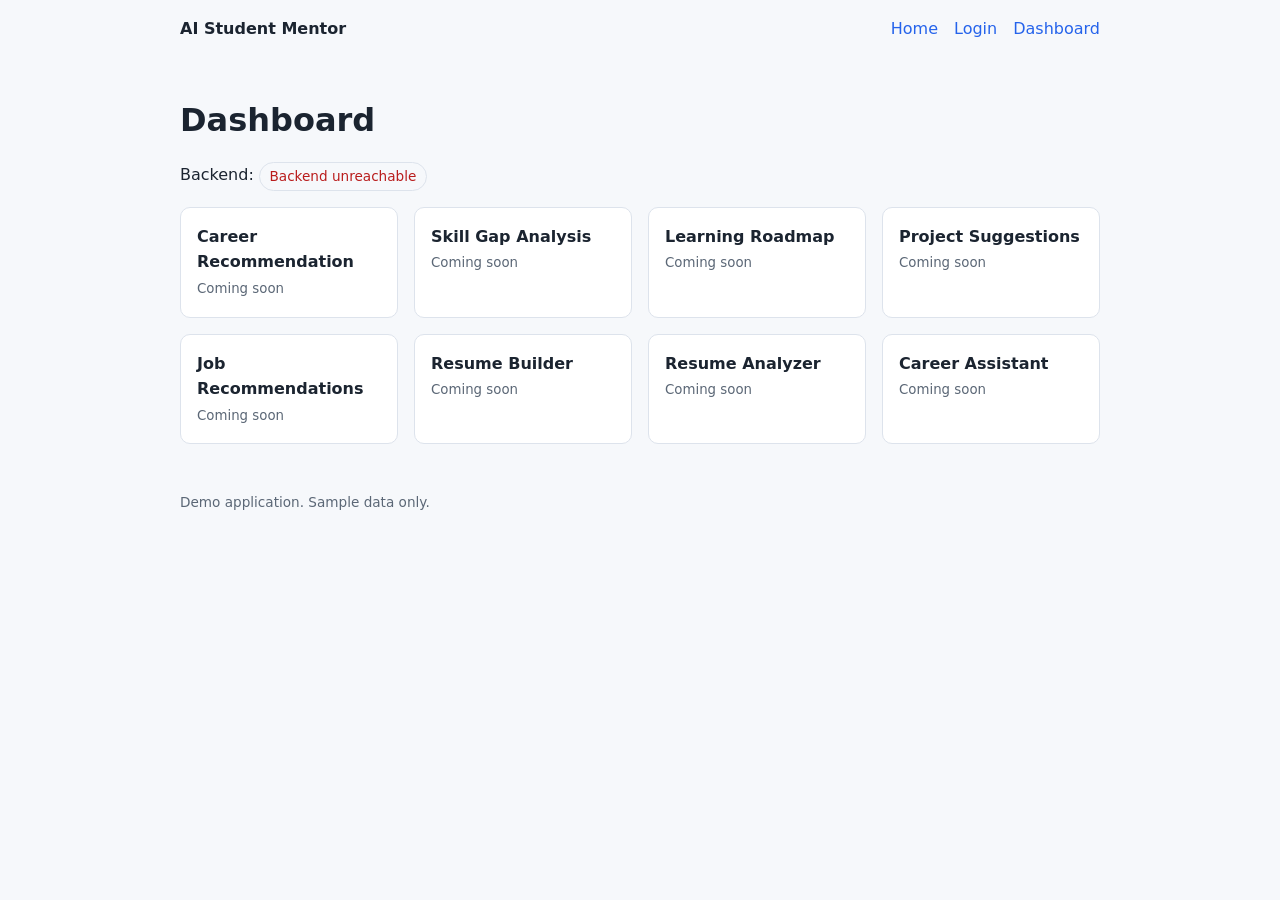
==== frontend/dashboard.html @ c773baec "Batch 1 foundation verified - 34 tests passing" ====
<!DOCTYPE html>
<html lang="en">
<head>
<meta charset="utf-8">
<meta name="viewport" content="width=device-width, initial-scale=1">
<link rel="icon" href="assets/favicon.svg" type="image/svg+xml">
<link rel="stylesheet" href="css/main.css">
<title>Dashboard - AI Student Mentor</title>
</head>
<body>
<header><strong>AI Student Mentor</strong>
  <nav><a href="index.html">Home</a><a href="login.html">Login</a><a href="dashboard.html">Dashboard</a></nav></header>
<main>
  <h1>Dashboard</h1>
  <p>Backend: <span id="backend-status" class="badge">Backend status</span></p>
  <ul class="grid">
    <li class="card"><strong>Career Recommendation</strong><br><small>Coming soon</small></li>
    <li class="card"><strong>Skill Gap Analysis</strong><br><small>Coming soon</small></li>
    <li class="card"><strong>Learning Roadmap</strong><br><small>Coming soon</small></li>
    <li class="card"><strong>Project Suggestions</strong><br><small>Coming soon</small></li>
    <li class="card"><strong>Job Recommendations</strong><br><small>Coming soon</small></li>
    <li class="card"><strong>Resume Builder</strong><br><small>Coming soon</small></li>
    <li class="card"><strong>Resume Analyzer</strong><br><small>Coming soon</small></li>
    <li class="card"><strong>Career Assistant</strong><br><small>Coming soon</small></li>
  </ul>
</main>
<footer>Demo application. Sample data only.</footer>
<script src="js/config.js"></script>
<script src="js/api.js"></script>
<script src="js/status.js"></script>
</body>
</html>
---- frontend/css/main.css ----
:root {
  --bg: #f6f8fb; --surface: #ffffff; --text: #1b2430; --muted: #5b6776;
  --primary: #2563eb; --border: #dde3ec; --ok: #15803d; --bad: #b91c1c;
}
@media (prefers-color-scheme: dark) {
  :root { --bg: #0f1722; --surface: #172131; --text: #e8edf5; --muted: #9aa7b8;
          --primary: #6ea0ff; --border: #263349; --ok: #4ade80; --bad: #f87171; }
}
* { box-sizing: border-box; }
body { margin: 0; font-family: system-ui, -apple-system, "Segoe UI", Roboto, sans-serif;
       background: var(--bg); color: var(--text); line-height: 1.6; }
header, main, footer { max-width: 960px; margin: 0 auto; padding: 1rem 1.25rem; }
header { display: flex; justify-content: space-between; align-items: center; flex-wrap: wrap; gap: .5rem; }
nav a { margin-left: 1rem; color: var(--primary); text-decoration: none; }
h1 { font-size: 2rem; margin-bottom: .25rem; }
.tagline { color: var(--muted); margin-top: 0; }
.grid { display: grid; gap: 1rem; grid-template-columns: repeat(auto-fill, minmax(210px, 1fr)); padding: 0; list-style: none; }
.card { background: var(--surface); border: 1px solid var(--border); border-radius: 10px; padding: 1rem; }
.card small { color: var(--muted); }
.badge { display: inline-block; padding: .15rem .6rem; border-radius: 999px; border: 1px solid var(--border); font-size: .85rem; }
.badge.ok { color: var(--ok); } .badge.bad { color: var(--bad); }
.btn { display: inline-block; padding: .5rem 1rem; border-radius: 8px; background: var(--primary); color: #fff; text-decoration: none; }
footer { color: var(--muted); font-size: .85rem; }
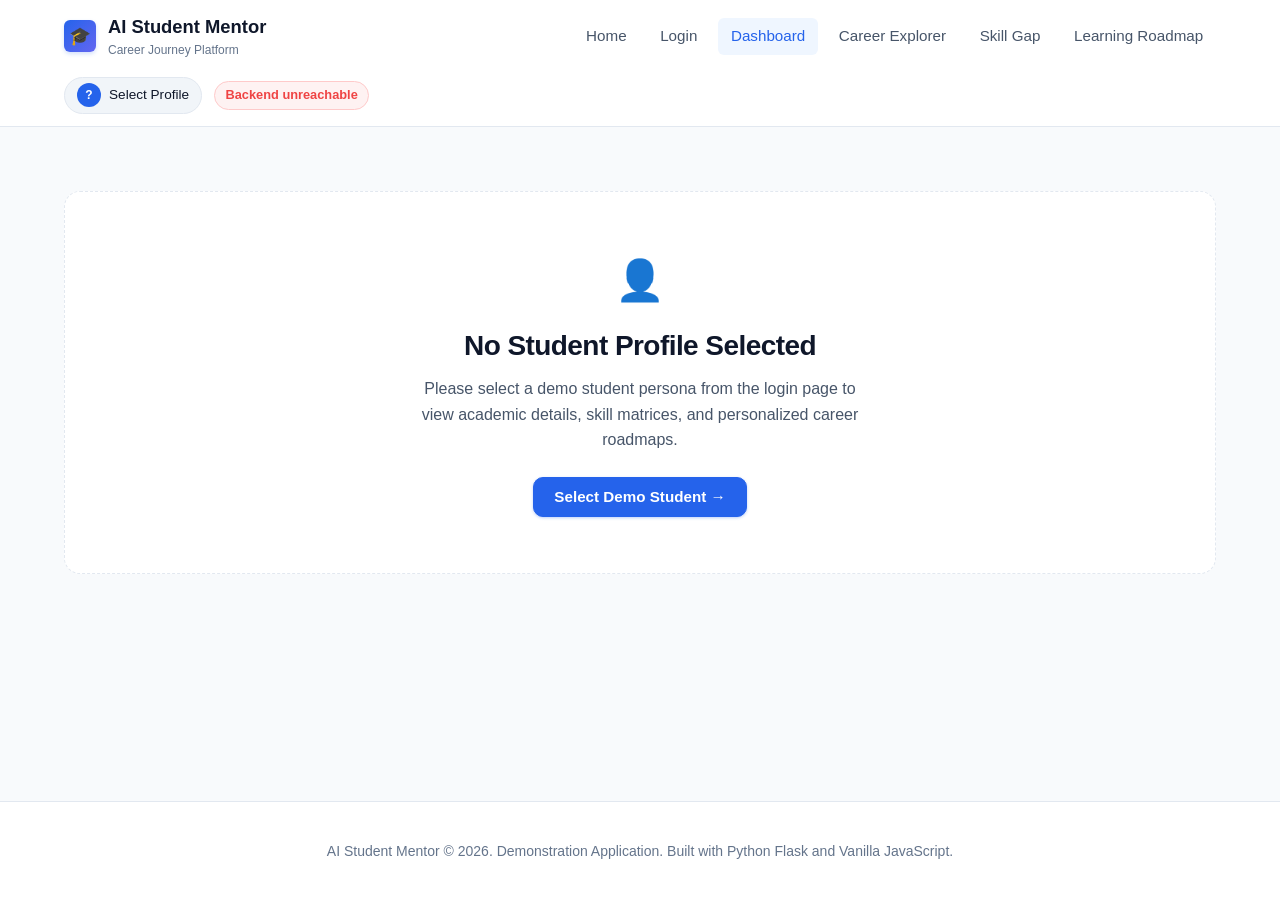
==== commit 10131da5: "feat: complete AI Student Mentor Lean Edition" ====
--- a/frontend/dashboard.html
+++ b/frontend/dashboard.html
@@ -1,32 +1,228 @@
 <!DOCTYPE html>
 <html lang="en">
 <head>
-<meta charset="utf-8">
-<meta name="viewport" content="width=device-width, initial-scale=1">
-<link rel="icon" href="assets/favicon.svg" type="image/svg+xml">
-<link rel="stylesheet" href="css/main.css">
-<title>Dashboard - AI Student Mentor</title>
+  <meta charset="utf-8">
+  <meta name="viewport" content="width=device-width, initial-scale=1">
+  <link rel="icon" href="assets/favicon.svg" type="image/svg+xml">
+  <link rel="stylesheet" href="css/main.css">
+  <title>Student Dashboard - AI Student Mentor</title>
 </head>
 <body>
-<header><strong>AI Student Mentor</strong>
-  <nav><a href="index.html">Home</a><a href="login.html">Login</a><a href="dashboard.html">Dashboard</a></nav></header>
-<main>
-  <h1>Dashboard</h1>
-  <p>Backend: <span id="backend-status" class="badge">Backend status</span></p>
-  <ul class="grid">
-    <li class="card"><strong>Career Recommendation</strong><br><small>Coming soon</small></li>
-    <li class="card"><strong>Skill Gap Analysis</strong><br><small>Coming soon</small></li>
-    <li class="card"><strong>Learning Roadmap</strong><br><small>Coming soon</small></li>
-    <li class="card"><strong>Project Suggestions</strong><br><small>Coming soon</small></li>
-    <li class="card"><strong>Job Recommendations</strong><br><small>Coming soon</small></li>
-    <li class="card"><strong>Resume Builder</strong><br><small>Coming soon</small></li>
-    <li class="card"><strong>Resume Analyzer</strong><br><small>Coming soon</small></li>
-    <li class="card"><strong>Career Assistant</strong><br><small>Coming soon</small></li>
-  </ul>
-</main>
-<footer>Demo application. Sample data only.</footer>
-<script src="js/config.js"></script>
-<script src="js/api.js"></script>
-<script src="js/status.js"></script>
+  <div class="site-wrapper">
+    <header class="navbar">
+      <div class="nav-container">
+        <a class="brand" href="index.html">
+          <div class="brand-icon">🎓</div>
+          <div>
+            <strong>AI Student Mentor</strong>
+            <small style="display: block; font-size: 0.75rem; color: var(--text-muted); font-weight: normal;">Career Journey Platform</small>
+          </div>
+        </a>
+        <nav class="nav-links">
+          <a href="index.html">Home</a>
+          <a href="login.html">Login</a>
+          <a href="dashboard.html" class="active">Dashboard</a>
+          <a href="pages/career-explorer.html">Career Explorer</a>
+          <a href="pages/skill-gap.html">Skill Gap</a>
+          <a href="pages/learning-roadmap.html">Learning Roadmap</a>
+        </nav>
+        <div class="nav-user-status">
+          <a id="nav-user-pill" href="login.html" class="user-pill" title="Click to switch student profile">
+            <div class="avatar-initial">?</div>
+            <span>Select Profile</span>
+          </a>
+          <span id="backend-status" class="badge">Checking...</span>
+        </div>
+      </div>
+    </header>
+
+    <main class="main-content">
+      <!-- Error Alert -->
+      <div id="dashboard-error" class="alert alert-danger" style="display: none;"></div>
+
+      <!-- Empty State: No Student Profile Selected -->
+      <div id="dashboard-empty" class="empty-state" style="display: none;">
+        <span class="empty-state-icon">👤</span>
+        <h2>No Student Profile Selected</h2>
+        <p>Please select a demo student persona from the login page to view academic details, skill matrices, and personalized career roadmaps.</p>
+        <a href="login.html" class="btn btn-primary">Select Demo Student &rarr;</a>
+      </div>
+
+      <!-- Loading State -->
+      <div id="dashboard-loading" class="loading-container">
+        <div class="spinner"></div>
+        <p>Loading student profile...</p>
+      </div>
+
+      <!-- Content Container -->
+      <div id="dashboard-content" style="display: none;">
+        <!-- Profile Hero Banner -->
+        <div class="profile-hero">
+          <div class="profile-identity">
+            <div id="student-avatar" class="profile-avatar-lg">AR</div>
+            <div class="profile-info">
+              <span class="badge badge-primary" style="margin-bottom: 0.35rem;">Demo Student Profile</span>
+              <h1 id="student-name">Student Name</h1>
+              <div class="profile-sub">
+                <span id="student-email">email@example.com</span>
+                <span>•</span>
+                <span id="student-edu-sub">Program</span>
+                <span>•</span>
+                <span id="student-location">📍 Location</span>
+              </div>
+            </div>
+          </div>
+          <div style="display: flex; gap: 0.75rem; flex-wrap: wrap;">
+            <a href="pages/career-explorer.html" class="btn btn-primary">🧭 Explore Careers</a>
+            <a href="login.html" class="btn btn-secondary">Switch Persona</a>
+          </div>
+        </div>
+
+        <!-- Metric Stat Pills -->
+        <div class="stat-pills">
+          <div class="stat-pill-item">
+            <span class="val" id="stat-edu-level">-</span>
+            <span class="lbl">Degree Level</span>
+          </div>
+          <div class="stat-pill-item">
+            <span class="val" id="stat-skills-count">0</span>
+            <span class="lbl">Verified Skills</span>
+          </div>
+          <div class="stat-pill-item">
+            <span class="val" id="stat-target-count">0</span>
+            <span class="lbl">Target Careers</span>
+          </div>
+          <div class="stat-pill-item">
+            <span class="val" style="color: var(--success);">Active</span>
+            <span class="lbl">Status</span>
+          </div>
+        </div>
+
+        <!-- 2 Column Details: Left (Education & Interests), Right (Career Goals & Skills) -->
+        <div style="display: grid; grid-template-columns: repeat(auto-fit, minmax(320px, 1fr)); gap: 1.5rem; margin-bottom: 2.5rem;">
+          <!-- Left Column -->
+          <div style="display: flex; flex-direction: column; gap: 1.5rem;">
+            <!-- Education Card -->
+            <div class="card">
+              <div class="card-header">
+                <h3>📚 Academic Background</h3>
+                <span class="badge">Education</span>
+              </div>
+              <div class="card-body" id="education-details">
+                <p style="color: var(--text-muted);">Loading education...</p>
+              </div>
+            </div>
+
+            <!-- Interests Card -->
+            <div class="card">
+              <div class="card-header">
+                <h3>🎯 Interests & Passions</h3>
+                <span class="badge">Aspirations</span>
+              </div>
+              <div class="card-body">
+                <p style="font-size: 0.9rem; color: var(--text-secondary); margin-bottom: 0.75rem;">
+                  Areas of interest guiding career recommendations and project suggestions.
+                </p>
+                <div id="interests-chips" class="chips"></div>
+              </div>
+            </div>
+
+            <!-- Target Career Goals Card -->
+            <div class="card">
+              <div class="card-header">
+                <h3>🏆 Career Goals & Target</h3>
+                <a href="pages/career-explorer.html" class="btn btn-sm btn-outline">Explore All &rarr;</a>
+              </div>
+              <div class="card-body">
+                <div id="career-goals-container"></div>
+              </div>
+            </div>
+          </div>
+
+          <!-- Right Column -->
+          <div style="display: flex; flex-direction: column; gap: 1.5rem;">
+            <!-- Skills Matrix Card -->
+            <div class="card" style="height: 100%;">
+              <div class="card-header">
+                <div>
+                  <h3 style="margin: 0;">⚡ Skills Matrix</h3>
+                  <small style="color: var(--text-muted);">Proficiency breakdown across technical and core competencies</small>
+                </div>
+                <div style="display: flex; gap: 0.35rem; font-size: 0.75rem;">
+                  <span class="chip chip-level-beginner" style="padding: 0.1rem 0.4rem;">Beginner</span>
+                  <span class="chip chip-level-intermediate" style="padding: 0.1rem 0.4rem;">Intermediate</span>
+                  <span class="chip chip-level-advanced" style="padding: 0.1rem 0.4rem;">Advanced</span>
+                </div>
+              </div>
+              <div class="card-body">
+                <div id="skills-container" style="display: grid; grid-template-columns: repeat(auto-fill, minmax(200px, 1fr)); gap: 0.75rem; max-height: 480px; overflow-y: auto; padding-right: 0.25rem;">
+                  <p style="color: var(--text-muted);">Loading skills...</p>
+                </div>
+              </div>
+            </div>
+          </div>
+        </div>
+
+        <!-- Platform Modules Overview -->
+        <div style="margin-top: 3rem;">
+          <div style="display: flex; justify-content: space-between; align-items: flex-end; margin-bottom: 1.25rem;">
+            <div>
+              <h2 style="margin: 0;">Lean Edition Platform Modules</h2>
+              <p style="margin: 0.25rem 0 0; color: var(--text-secondary);">Access all 4 core modules designed for your student career trajectory.</p>
+            </div>
+            <a href="pages/career-explorer.html" class="btn btn-sm btn-outline">Browse Careers</a>
+          </div>
+
+          <div class="grid grid-cols-4">
+            <div class="card" style="border-color: var(--primary-border); background: var(--primary-light);">
+              <span class="feature-badge-live">Live</span>
+              <h3 style="font-size: 1.15rem; margin-top: 0.5rem;">👤 Student Dashboard</h3>
+              <p style="font-size: 0.875rem; color: var(--text-secondary); margin-bottom: 1rem;">
+                Review academic standing, verified skills matrix, and career preferences.
+              </p>
+              <a href="dashboard.html" class="btn btn-sm btn-primary" style="margin-top: auto;">Current View</a>
+            </div>
+
+            <div class="card" style="border-color: var(--primary-border); background: var(--primary-light);">
+              <span class="feature-badge-live">Live</span>
+              <h3 style="font-size: 1.15rem; margin-top: 0.5rem;">🧭 Career Explorer</h3>
+              <p style="font-size: 0.875rem; color: var(--text-secondary); margin-bottom: 1rem;">
+                Explore industry career paths, market demand, and select your target career.
+              </p>
+              <a href="pages/career-explorer.html" class="btn btn-sm btn-primary" style="margin-top: auto;">Open Explorer &rarr;</a>
+            </div>
+
+            <div class="card" style="border-color: var(--primary-border); background: var(--primary-light);">
+              <span class="feature-badge-live">Live</span>
+              <h3 style="font-size: 1.15rem; margin-top: 0.5rem;">📊 Skill Gap Analysis</h3>
+              <p style="font-size: 0.875rem; color: var(--text-secondary); margin-bottom: 1rem;">
+                Compare your current skills against target role prerequisites with readiness scoring.
+              </p>
+              <a href="pages/skill-gap.html" class="btn btn-sm btn-primary" style="margin-top: auto;">Analyze Gaps &rarr;</a>
+            </div>
+
+            <div class="card" style="border-color: var(--primary-border); background: var(--primary-light);">
+              <span class="feature-badge-live">Live</span>
+              <h3 style="font-size: 1.15rem; margin-top: 0.5rem;">🗺️ Learning Roadmap</h3>
+              <p style="font-size: 0.875rem; color: var(--text-secondary); margin-bottom: 1rem;">
+                Personalized stage-by-stage learning curriculum with interactive task progress tracking.
+              </p>
+              <a href="pages/learning-roadmap.html" class="btn btn-sm btn-primary" style="margin-top: auto;">View Roadmap &rarr;</a>
+            </div>
+          </div>
+        </div>
+      </div>
+    </main>
+
+    <footer class="site-footer">
+      <p>AI Student Mentor &copy; 2026. Demonstration Application. Built with Python Flask and Vanilla JavaScript.</p>
+    </footer>
+  </div>
+
+  <script src="js/config.js"></script>
+  <script src="js/utils.js"></script>
+  <script src="js/api.js"></script>
+  <script src="js/status.js"></script>
+  <script src="js/dashboard.js"></script>
 </body>
 </html>
--- a/frontend/css/main.css
+++ b/frontend/css/main.css
@@ -1,23 +1,989 @@
+/* ==========================================================================
+   AI Student Mentor — SaaS Design System
+   Modern, responsive, accessible styles for dark and light modes
+   ========================================================================== */
+
 :root {
-  --bg: #f6f8fb; --surface: #ffffff; --text: #1b2430; --muted: #5b6776;
-  --primary: #2563eb; --border: #dde3ec; --ok: #15803d; --bad: #b91c1c;
-}
+  --font-sans: -apple-system, BlinkMacSystemFont, "Segoe UI", Roboto, "Helvetica Neue", Arial, sans-serif;
+  
+  /* Color Palette — Light Mode */
+  --bg: #f8fafc;
+  --surface: #ffffff;
+  --surface-subtle: #f1f5f9;
+  --surface-hover: #f8fafc;
+  --border: #e2e8f0;
+  --border-focus: #3b82f6;
+  
+  --text-primary: #0f172a;
+  --text-secondary: #475569;
+  --text-muted: #64748b;
+  --text-inverse: #ffffff;
+
+  --primary: #2563eb;
+  --primary-hover: #1d4ed8;
+  --primary-light: #eff6ff;
+  --primary-border: #bfdbfe;
+
+  --success: #10b981;
+  --success-hover: #059669;
+  --success-light: #ecfdf5;
+  --success-border: #a7f3d0;
+
+  --warning: #f59e0b;
+  --warning-light: #fffbeb;
+  --warning-border: #fde68a;
+
+  --danger: #ef4444;
+  --danger-light: #fef2f2;
+  --danger-border: #fecaca;
+
+  --indigo: #6366f1;
+  --indigo-light: #eef2ff;
+
+  --purple: #8b5cf6;
+  --purple-light: #f5f3ff;
+
+  /* Shadows */
+  --shadow-sm: 0 1px 2px 0 rgb(0 0 0 / 0.05);
+  --shadow-md: 0 4px 6px -1px rgb(0 0 0 / 0.1), 0 2px 4px -2px rgb(0 0 0 / 0.1);
+  --shadow-lg: 0 10px 15px -3px rgb(0 0 0 / 0.1), 0 4px 6px -4px rgb(0 0 0 / 0.1);
+  --shadow-xl: 0 20px 25px -5px rgb(0 0 0 / 0.1), 0 8px 10px -6px rgb(0 0 0 / 0.1);
+
+  /* Radius */
+  --radius-sm: 6px;
+  --radius-md: 10px;
+  --radius-lg: 16px;
+  --radius-full: 9999px;
+
+  --transition-fast: 0.15s ease;
+  --transition-normal: 0.25s ease;
+}
+
 @media (prefers-color-scheme: dark) {
-  :root { --bg: #0f1722; --surface: #172131; --text: #e8edf5; --muted: #9aa7b8;
-          --primary: #6ea0ff; --border: #263349; --ok: #4ade80; --bad: #f87171; }
-}
-* { box-sizing: border-box; }
-body { margin: 0; font-family: system-ui, -apple-system, "Segoe UI", Roboto, sans-serif;
-       background: var(--bg); color: var(--text); line-height: 1.6; }
-header, main, footer { max-width: 960px; margin: 0 auto; padding: 1rem 1.25rem; }
-header { display: flex; justify-content: space-between; align-items: center; flex-wrap: wrap; gap: .5rem; }
-nav a { margin-left: 1rem; color: var(--primary); text-decoration: none; }
-h1 { font-size: 2rem; margin-bottom: .25rem; }
-.tagline { color: var(--muted); margin-top: 0; }
-.grid { display: grid; gap: 1rem; grid-template-columns: repeat(auto-fill, minmax(210px, 1fr)); padding: 0; list-style: none; }
-.card { background: var(--surface); border: 1px solid var(--border); border-radius: 10px; padding: 1rem; }
-.card small { color: var(--muted); }
-.badge { display: inline-block; padding: .15rem .6rem; border-radius: 999px; border: 1px solid var(--border); font-size: .85rem; }
-.badge.ok { color: var(--ok); } .badge.bad { color: var(--bad); }
-.btn { display: inline-block; padding: .5rem 1rem; border-radius: 8px; background: var(--primary); color: #fff; text-decoration: none; }
-footer { color: var(--muted); font-size: .85rem; }
+  :root {
+    --bg: #090d16;
+    --surface: #111827;
+    --surface-subtle: #1e293b;
+    --surface-hover: #1f293d;
+    --border: #1f293d;
+    --border-focus: #60a5fa;
+
+    --text-primary: #f8fafc;
+    --text-secondary: #94a3b8;
+    --text-muted: #64748b;
+    --text-inverse: #0f172a;
+
+    --primary: #3b82f6;
+    --primary-hover: #60a5fa;
+    --primary-light: rgba(59, 130, 246, 0.15);
+    --primary-border: rgba(59, 130, 246, 0.3);
+
+    --success: #34d399;
+    --success-light: rgba(52, 211, 153, 0.15);
+    --success-border: rgba(52, 211, 153, 0.3);
+
+    --warning: #fbbf24;
+    --warning-light: rgba(251, 191, 36, 0.15);
+    --warning-border: rgba(251, 191, 36, 0.3);
+
+    --danger: #f87171;
+    --danger-light: rgba(248, 113, 113, 0.15);
+    --danger-border: rgba(248, 113, 113, 0.3);
+
+    --indigo: #818cf8;
+    --indigo-light: rgba(129, 140, 248, 0.15);
+
+    --purple: #a78bfa;
+    --purple-light: rgba(167, 139, 250, 0.15);
+
+    --shadow-sm: 0 1px 2px 0 rgb(0 0 0 / 0.3);
+    --shadow-md: 0 4px 6px -1px rgb(0 0 0 / 0.4);
+    --shadow-lg: 0 10px 15px -3px rgb(0 0 0 / 0.5);
+  }
+}
+
+/* Base reset & typography */
+*, *::before, *::after {
+  box-sizing: border-box;
+}
+
+body {
+  margin: 0;
+  font-family: var(--font-sans);
+  background-color: var(--bg);
+  color: var(--text-primary);
+  line-height: 1.6;
+  -webkit-font-smoothing: antialiased;
+}
+
+/* Layout Containers */
+.site-wrapper {
+  min-height: 100vh;
+  display: flex;
+  flex-direction: column;
+}
+
+header.navbar {
+  background: var(--surface);
+  border-bottom: 1px solid var(--border);
+  position: sticky;
+  top: 0;
+  z-index: 40;
+  backdrop-filter: blur(8px);
+}
+
+.nav-container {
+  max-width: 1200px;
+  margin: 0 auto;
+  padding: 0.75rem 1.5rem;
+  display: flex;
+  align-items: center;
+  justify-content: space-between;
+  flex-wrap: wrap;
+  gap: 1rem;
+}
+
+.brand {
+  display: flex;
+  align-items: center;
+  gap: 0.75rem;
+  text-decoration: none;
+  color: var(--text-primary);
+  font-weight: 700;
+  font-size: 1.15rem;
+}
+
+.brand-icon {
+  width: 32px;
+  height: 32px;
+  border-radius: var(--radius-sm);
+  background: linear-gradient(135deg, var(--primary), var(--indigo));
+  display: flex;
+  align-items: center;
+  justify-content: center;
+  color: #fff;
+  font-weight: 800;
+  font-size: 1.1rem;
+  box-shadow: 0 2px 4px rgba(37, 99, 235, 0.2);
+}
+
+.nav-links {
+  display: flex;
+  align-items: center;
+  gap: 0.5rem;
+}
+
+.nav-links a {
+  text-decoration: none;
+  color: var(--text-secondary);
+  font-size: 0.95rem;
+  font-weight: 500;
+  padding: 0.4rem 0.8rem;
+  border-radius: var(--radius-sm);
+  transition: all var(--transition-fast);
+}
+
+.nav-links a:hover,
+.nav-links a.active {
+  color: var(--primary);
+  background: var(--primary-light);
+}
+
+.nav-user-status {
+  display: flex;
+  align-items: center;
+  gap: 0.75rem;
+}
+
+.user-pill {
+  display: inline-flex;
+  align-items: center;
+  gap: 0.5rem;
+  padding: 0.35rem 0.75rem;
+  background: var(--surface-subtle);
+  border: 1px solid var(--border);
+  border-radius: var(--radius-full);
+  font-size: 0.85rem;
+  font-weight: 500;
+  color: var(--text-primary);
+  text-decoration: none;
+  transition: background var(--transition-fast);
+}
+
+.user-pill:hover {
+  background: var(--surface-hover);
+  border-color: var(--primary-border);
+}
+
+.avatar-initial {
+  width: 24px;
+  height: 24px;
+  border-radius: var(--radius-full);
+  background: var(--primary);
+  color: #fff;
+  display: flex;
+  align-items: center;
+  justify-content: center;
+  font-size: 0.75rem;
+  font-weight: 700;
+}
+
+main.main-content {
+  flex: 1;
+  max-width: 1200px;
+  width: 100%;
+  margin: 0 auto;
+  padding: 2rem 1.5rem;
+}
+
+footer.site-footer {
+  background: var(--surface);
+  border-top: 1px solid var(--border);
+  padding: 1.5rem;
+  text-align: center;
+  color: var(--text-muted);
+  font-size: 0.875rem;
+}
+
+/* Headings & Text */
+h1, h2, h3, h4, h5, h6 {
+  color: var(--text-primary);
+  font-weight: 700;
+  margin-top: 0;
+  letter-spacing: -0.02em;
+}
+
+h1 { font-size: 2.25rem; line-height: 1.25; margin-bottom: 0.5rem; }
+h2 { font-size: 1.75rem; line-height: 1.3; margin-bottom: 0.75rem; }
+h3 { font-size: 1.25rem; line-height: 1.4; margin-bottom: 0.5rem; }
+
+.lead-text {
+  font-size: 1.15rem;
+  color: var(--text-secondary);
+  margin-bottom: 1.5rem;
+}
+
+.tagline {
+  color: var(--text-muted);
+  font-size: 1.1rem;
+  margin-top: 0;
+  margin-bottom: 1.5rem;
+}
+
+/* Buttons */
+.btn {
+  display: inline-flex;
+  align-items: center;
+  justify-content: center;
+  gap: 0.5rem;
+  font-family: inherit;
+  font-size: 0.95rem;
+  font-weight: 600;
+  padding: 0.625rem 1.25rem;
+  border-radius: var(--radius-md);
+  border: 1px solid transparent;
+  cursor: pointer;
+  text-decoration: none;
+  transition: all var(--transition-fast);
+  line-height: 1.2;
+}
+
+.btn-primary {
+  background: var(--primary);
+  color: #fff;
+  border-color: var(--primary);
+  box-shadow: 0 1px 3px rgba(37, 99, 235, 0.3);
+}
+
+.btn-primary:hover {
+  background: var(--primary-hover);
+  border-color: var(--primary-hover);
+  transform: translateY(-1px);
+}
+
+.btn-secondary {
+  background: var(--surface-subtle);
+  color: var(--text-primary);
+  border-color: var(--border);
+}
+
+.btn-secondary:hover {
+  background: var(--surface-hover);
+  border-color: var(--text-muted);
+}
+
+.btn-outline {
+  background: transparent;
+  color: var(--primary);
+  border-color: var(--primary-border);
+}
+
+.btn-outline:hover {
+  background: var(--primary-light);
+  border-color: var(--primary);
+}
+
+.btn-sm {
+  font-size: 0.85rem;
+  padding: 0.4rem 0.8rem;
+  border-radius: var(--radius-sm);
+}
+
+.btn-full {
+  width: 100%;
+}
+
+/* Badges & Chips */
+.badge {
+  display: inline-flex;
+  align-items: center;
+  gap: 0.35rem;
+  padding: 0.2rem 0.65rem;
+  border-radius: var(--radius-full);
+  font-size: 0.8rem;
+  font-weight: 600;
+  border: 1px solid var(--border);
+  background: var(--surface-subtle);
+  color: var(--text-secondary);
+}
+
+.badge.ok, .badge-success {
+  background: var(--success-light);
+  color: var(--success);
+  border-color: var(--success-border);
+}
+
+.badge.bad, .badge-danger {
+  background: var(--danger-light);
+  color: var(--danger);
+  border-color: var(--danger-border);
+}
+
+.badge.warning, .badge-warning {
+  background: var(--warning-light);
+  color: var(--warning);
+  border-color: var(--warning-border);
+}
+
+.badge-primary {
+  background: var(--primary-light);
+  color: var(--primary);
+  border-color: var(--primary-border);
+}
+
+.badge-indigo {
+  background: var(--indigo-light);
+  color: var(--indigo);
+  border-color: transparent;
+}
+
+/* Cards & Grid System */
+.grid {
+  display: grid;
+  gap: 1.5rem;
+  grid-template-columns: repeat(auto-fill, minmax(320px, 1fr));
+  padding: 0;
+  list-style: none;
+  margin: 1.5rem 0;
+}
+
+.grid-cols-2 {
+  grid-template-columns: repeat(auto-fit, minmax(320px, 1fr));
+}
+
+.grid-cols-3 {
+  grid-template-columns: repeat(auto-fit, minmax(280px, 1fr));
+}
+
+.grid-cols-4 {
+  grid-template-columns: repeat(auto-fill, minmax(240px, 1fr));
+}
+
+.card {
+  background: var(--surface);
+  border: 1px solid var(--border);
+  border-radius: var(--radius-lg);
+  padding: 1.5rem;
+  box-shadow: var(--shadow-sm);
+  transition: transform var(--transition-fast), box-shadow var(--transition-fast), border-color var(--transition-fast);
+  display: flex;
+  flex-direction: column;
+}
+
+.card-clickable {
+  cursor: pointer;
+}
+
+.card-clickable:hover {
+  transform: translateY(-3px);
+  box-shadow: var(--shadow-md);
+  border-color: var(--primary-border);
+}
+
+.card.selected {
+  border-color: var(--primary);
+  box-shadow: 0 0 0 2px var(--primary-light), var(--shadow-md);
+  background: var(--primary-light);
+}
+
+.card-header {
+  display: flex;
+  align-items: flex-start;
+  justify-content: space-between;
+  gap: 1rem;
+  margin-bottom: 1rem;
+}
+
+.card-body {
+  flex: 1;
+}
+
+.card-footer {
+  margin-top: 1.25rem;
+  padding-top: 1rem;
+  border-top: 1px solid var(--border);
+  display: flex;
+  align-items: center;
+  justify-content: space-between;
+  gap: 0.75rem;
+}
+
+/* Profile Showcase Components */
+.profile-hero {
+  background: linear-gradient(135deg, var(--surface), var(--surface-subtle));
+  border: 1px solid var(--border);
+  border-radius: var(--radius-lg);
+  padding: 2rem;
+  margin-bottom: 2rem;
+  box-shadow: var(--shadow-sm);
+  display: flex;
+  align-items: center;
+  justify-content: space-between;
+  flex-wrap: wrap;
+  gap: 1.5rem;
+}
+
+.profile-identity {
+  display: flex;
+  align-items: center;
+  gap: 1.25rem;
+}
+
+.profile-avatar-lg {
+  width: 72px;
+  height: 72px;
+  border-radius: var(--radius-full);
+  background: linear-gradient(135deg, var(--primary), var(--indigo));
+  color: #fff;
+  display: flex;
+  align-items: center;
+  justify-content: center;
+  font-size: 2rem;
+  font-weight: 700;
+  box-shadow: 0 4px 10px rgba(37, 99, 235, 0.25);
+  flex-shrink: 0;
+}
+
+.profile-info h1 {
+  font-size: 1.85rem;
+  margin-bottom: 0.25rem;
+}
+
+.profile-sub {
+  color: var(--text-secondary);
+  font-size: 1rem;
+  display: flex;
+  align-items: center;
+  gap: 0.75rem;
+  flex-wrap: wrap;
+}
+
+.stat-pills {
+  display: flex;
+  gap: 1rem;
+  flex-wrap: wrap;
+  margin: 1.5rem 0;
+}
+
+.stat-pill-item {
+  background: var(--surface);
+  border: 1px solid var(--border);
+  border-radius: var(--radius-md);
+  padding: 0.75rem 1.25rem;
+  flex: 1;
+  min-width: 140px;
+}
+
+.stat-pill-item .val {
+  font-size: 1.5rem;
+  font-weight: 700;
+  color: var(--primary);
+  display: block;
+}
+
+.stat-pill-item .lbl {
+  font-size: 0.8rem;
+  color: var(--text-muted);
+  text-transform: uppercase;
+  letter-spacing: 0.05em;
+  font-weight: 600;
+}
+
+/* Chips Container */
+.chips {
+  display: flex;
+  flex-wrap: wrap;
+  gap: 0.5rem;
+  margin: 0.5rem 0;
+}
+
+.chip {
+  display: inline-flex;
+  align-items: center;
+  gap: 0.4rem;
+  background: var(--surface-subtle);
+  border: 1px solid var(--border);
+  padding: 0.3rem 0.7rem;
+  border-radius: var(--radius-full);
+  font-size: 0.85rem;
+  color: var(--text-secondary);
+}
+
+.chip-level-beginner {
+  border-color: #bae6fd;
+  color: #0369a1;
+  background: #f0f9ff;
+}
+
+.chip-level-intermediate {
+  border-color: #fde68a;
+  color: #b45309;
+  background: #fffbeb;
+}
+
+.chip-level-advanced {
+  border-color: #a7f3d0;
+  color: #047857;
+  background: #ecfdf5;
+}
+
+@media (prefers-color-scheme: dark) {
+  .chip-level-beginner {
+    border-color: rgba(56, 189, 248, 0.3);
+    color: #38bdf8;
+    background: rgba(56, 189, 248, 0.1);
+  }
+  .chip-level-intermediate {
+    border-color: rgba(251, 191, 36, 0.3);
+    color: #fbbf24;
+    background: rgba(251, 191, 36, 0.1);
+  }
+  .chip-level-advanced {
+    border-color: rgba(52, 211, 153, 0.3);
+    color: #34d399;
+    background: rgba(52, 211, 153, 0.1);
+  }
+}
+
+/* Filters & Search Toolbar */
+.toolbar {
+  background: var(--surface);
+  border: 1px solid var(--border);
+  border-radius: var(--radius-lg);
+  padding: 1.25rem;
+  margin-bottom: 2rem;
+  display: flex;
+  flex-direction: column;
+  gap: 1rem;
+  box-shadow: var(--shadow-sm);
+}
+
+.search-box {
+  position: relative;
+  width: 100%;
+}
+
+.search-input {
+  width: 100%;
+  padding: 0.75rem 1rem 0.75rem 2.5rem;
+  border: 1px solid var(--border);
+  border-radius: var(--radius-md);
+  font-family: inherit;
+  font-size: 1rem;
+  background: var(--surface-subtle);
+  color: var(--text-primary);
+  transition: all var(--transition-fast);
+}
+
+.search-input:focus {
+  outline: none;
+  background: var(--surface);
+  border-color: var(--border-focus);
+  box-shadow: 0 0 0 3px var(--primary-light);
+}
+
+.search-icon {
+  position: absolute;
+  left: 0.85rem;
+  top: 50%;
+  transform: translateY(-50%);
+  color: var(--text-muted);
+  pointer-events: none;
+  font-size: 1rem;
+}
+
+.filter-pills {
+  display: flex;
+  flex-wrap: wrap;
+  gap: 0.5rem;
+}
+
+.filter-btn {
+  background: var(--surface-subtle);
+  border: 1px solid var(--border);
+  color: var(--text-secondary);
+  padding: 0.4rem 0.85rem;
+  border-radius: var(--radius-full);
+  font-size: 0.85rem;
+  font-weight: 500;
+  cursor: pointer;
+  transition: all var(--transition-fast);
+}
+
+.filter-btn:hover {
+  background: var(--surface-hover);
+  color: var(--text-primary);
+  border-color: var(--text-muted);
+}
+
+.filter-btn.active {
+  background: var(--primary);
+  color: #fff;
+  border-color: var(--primary);
+  box-shadow: 0 1px 3px rgba(37, 99, 235, 0.3);
+}
+
+/* Career Explorer Cards */
+.career-card {
+  position: relative;
+}
+
+.career-card .category-tag {
+  font-size: 0.75rem;
+  font-weight: 700;
+  text-transform: uppercase;
+  letter-spacing: 0.05em;
+  color: var(--primary);
+  margin-bottom: 0.35rem;
+}
+
+.career-card h3 {
+  font-size: 1.25rem;
+  margin-bottom: 0.5rem;
+}
+
+.career-desc {
+  font-size: 0.925rem;
+  color: var(--text-secondary);
+  margin-bottom: 1rem;
+  display: -webkit-box;
+  -webkit-line-clamp: 2;
+  -webkit-box-orient: vertical;
+  overflow: hidden;
+}
+
+.target-badge {
+  position: absolute;
+  top: -10px;
+  right: 15px;
+  background: var(--success);
+  color: #fff;
+  padding: 0.2rem 0.6rem;
+  border-radius: var(--radius-full);
+  font-size: 0.75rem;
+  font-weight: 700;
+  box-shadow: 0 2px 4px rgba(16, 185, 129, 0.3);
+}
+
+/* Modal Dialog */
+.modal-backdrop {
+  position: fixed;
+  inset: 0;
+  background: rgba(15, 23, 42, 0.6);
+  backdrop-filter: blur(4px);
+  z-index: 100;
+  display: flex;
+  align-items: center;
+  justify-content: center;
+  padding: 1.5rem;
+  opacity: 0;
+  visibility: hidden;
+  transition: all var(--transition-fast);
+}
+
+.modal-backdrop.open {
+  opacity: 1;
+  visibility: visible;
+}
+
+.modal-content {
+  background: var(--surface);
+  border: 1px solid var(--border);
+  border-radius: var(--radius-lg);
+  max-width: 680px;
+  width: 100%;
+  max-height: 90vh;
+  overflow-y: auto;
+  box-shadow: var(--shadow-xl);
+  transform: translateY(20px);
+  transition: transform var(--transition-normal);
+  padding: 2rem;
+  position: relative;
+}
+
+.modal-backdrop.open .modal-content {
+  transform: translateY(0);
+}
+
+.modal-close-btn {
+  position: absolute;
+  top: 1.25rem;
+  right: 1.25rem;
+  background: var(--surface-subtle);
+  border: 1px solid var(--border);
+  border-radius: var(--radius-full);
+  width: 32px;
+  height: 32px;
+  display: flex;
+  align-items: center;
+  justify-content: center;
+  font-size: 1.25rem;
+  color: var(--text-secondary);
+  cursor: pointer;
+  transition: all var(--transition-fast);
+}
+
+.modal-close-btn:hover {
+  background: var(--surface-hover);
+  color: var(--danger);
+}
+
+.modal-section {
+  margin-top: 1.5rem;
+}
+
+.modal-section h4 {
+  font-size: 0.95rem;
+  text-transform: uppercase;
+  letter-spacing: 0.05em;
+  color: var(--text-muted);
+  margin-bottom: 0.5rem;
+}
+
+/* Alerts and banners */
+.alert {
+  padding: 1rem 1.25rem;
+  border-radius: var(--radius-md);
+  margin-bottom: 1.5rem;
+  font-size: 0.95rem;
+  display: flex;
+  align-items: center;
+  justify-content: space-between;
+  gap: 1rem;
+}
+
+.alert-info {
+  background: var(--primary-light);
+  color: var(--primary);
+  border: 1px solid var(--primary-border);
+}
+
+.alert-success {
+  background: var(--success-light);
+  color: var(--success);
+  border: 1px solid var(--success-border);
+}
+
+.alert-warning {
+  background: var(--warning-light);
+  color: var(--warning);
+  border: 1px solid var(--warning-border);
+}
+
+.alert-danger {
+  background: var(--danger-light);
+  color: var(--danger);
+  border: 1px solid var(--danger-border);
+}
+
+/* Spinner and Loaders */
+.loading-container {
+  text-align: center;
+  padding: 3rem 1rem;
+  color: var(--text-muted);
+}
+
+.spinner {
+  width: 36px;
+  height: 36px;
+  border: 3px solid var(--border);
+  border-top-color: var(--primary);
+  border-radius: 50%;
+  animation: spin 0.8s linear infinite;
+  margin: 0 auto 1rem;
+}
+
+@keyframes spin {
+  to { transform: rotate(360deg); }
+}
+
+/* Empty State */
+.empty-state {
+  text-align: center;
+  padding: 3.5rem 1.5rem;
+  background: var(--surface);
+  border: 1px dashed var(--border);
+  border-radius: var(--radius-lg);
+  margin: 2rem 0;
+}
+
+.empty-state-icon {
+  font-size: 2.5rem;
+  margin-bottom: 1rem;
+  display: block;
+}
+
+.empty-state h3 {
+  font-size: 1.25rem;
+  margin-bottom: 0.5rem;
+}
+
+.empty-state p {
+  color: var(--text-secondary);
+  max-width: 440px;
+  margin: 0 auto 1.5rem;
+}
+
+/* Landing Page Hero & Features */
+.hero-section {
+  text-align: center;
+  padding: 3rem 1rem 4rem;
+  max-width: 800px;
+  margin: 0 auto;
+}
+
+.hero-section h1 {
+  font-size: 3rem;
+  line-height: 1.15;
+  margin-bottom: 1rem;
+}
+
+.hero-subtitle {
+  font-size: 1.25rem;
+  color: var(--text-secondary);
+  line-height: 1.5;
+  margin-bottom: 2rem;
+}
+
+.hero-actions {
+  display: flex;
+  align-items: center;
+  justify-content: center;
+  gap: 1rem;
+  flex-wrap: wrap;
+  margin-bottom: 2.5rem;
+}
+
+.feature-grid {
+  display: grid;
+  gap: 1.5rem;
+  grid-template-columns: repeat(auto-fit, minmax(260px, 1fr));
+  margin: 3rem 0;
+}
+
+.feature-card {
+  background: var(--surface);
+  border: 1px solid var(--border);
+  border-radius: var(--radius-lg);
+  padding: 1.75rem;
+  transition: all var(--transition-fast);
+}
+
+.feature-card:hover {
+  transform: translateY(-2px);
+  box-shadow: var(--shadow-md);
+}
+
+.feature-icon {
+  width: 44px;
+  height: 44px;
+  border-radius: var(--radius-md);
+  background: var(--primary-light);
+  color: var(--primary);
+  display: flex;
+  align-items: center;
+  justify-content: center;
+  font-size: 1.35rem;
+  margin-bottom: 1rem;
+}
+
+.feature-badge-live {
+  display: inline-block;
+  font-size: 0.7rem;
+  font-weight: 700;
+  text-transform: uppercase;
+  letter-spacing: 0.05em;
+  padding: 0.15rem 0.5rem;
+  border-radius: var(--radius-full);
+  background: var(--success-light);
+  color: var(--success);
+  margin-bottom: 0.5rem;
+}
+
+.feature-badge-upcoming {
+  display: inline-block;
+  font-size: 0.7rem;
+  font-weight: 700;
+  text-transform: uppercase;
+  letter-spacing: 0.05em;
+  padding: 0.15rem 0.5rem;
+  border-radius: var(--radius-full);
+  background: var(--surface-subtle);
+  color: var(--text-muted);
+  margin-bottom: 0.5rem;
+}
+
+/* Toast Notifications */
+.toast {
+  position: fixed;
+  bottom: 1.5rem;
+  right: 1.5rem;
+  background: var(--text-primary);
+  color: var(--surface);
+  padding: 0.75rem 1.25rem;
+  border-radius: var(--radius-md);
+  box-shadow: var(--shadow-lg);
+  font-size: 0.9rem;
+  font-weight: 500;
+  z-index: 200;
+  display: flex;
+  align-items: center;
+  gap: 0.5rem;
+  transform: translateY(50px);
+  opacity: 0;
+  transition: all var(--transition-normal);
+  pointer-events: none;
+}
+
+.toast.show {
+  transform: translateY(0);
+  opacity: 1;
+}
+
+/* Responsive adjustments */
+@media (max-width: 640px) {
+  .hero-section h1 { font-size: 2.25rem; }
+  .nav-container { flex-direction: column; align-items: stretch; }
+  .nav-links { justify-content: center; }
+  .profile-hero { flex-direction: column; align-items: flex-start; }
+}
